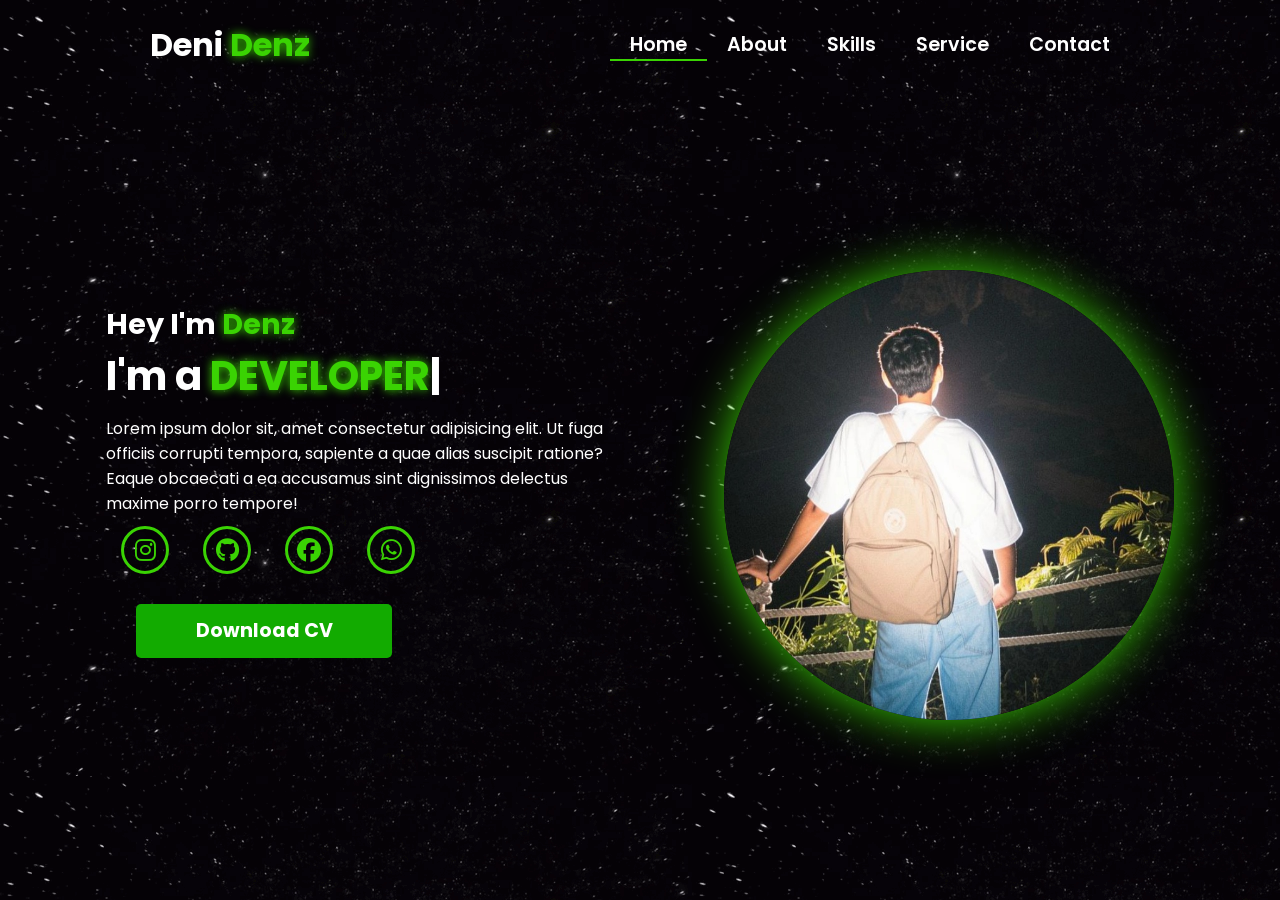
==== Portfolio/index.html @ 733ba628 "Initial commit via RepoFlow (10 file)" ====
<!-- Subscrbe YouTube Tamzidan Mahdiyin  -->
<!DOCTYPE html>
<html lang="en">

<head>

    <!-- Pengaturan karakter encoding untuk mendukung semua karakter Unicode -->
    <meta charset="UTF-8">

    <!-- Pengaturan viewport untuk responsivitas pada perangkat mobile -->
    <meta name="viewport" content="width=device-width, initial-scale=1.0">

    <!-- 
      Import Font Awesome untuk ikon sosial media dan navigasi
      Versi 6.5.1 dipilih untuk fitur dan ikon terbaru 
    -->
    <link rel="stylesheet" href="https://cdnjs.cloudflare.com/ajax/libs/font-awesome/6.5.1/css/all.min.css">

    <!-- 
      Import AOS (Animate On Scroll) library
      Digunakan untuk membuat animasi scroll yang menarik 
    -->
    <link rel="stylesheet" href="https://unpkg.com/aos@next/dist/aos.css" />

    <!-- Import file CSS custom untuk styling tambahan -->
    <link rel="stylesheet" href="css/style.css">
    <title>portfolio Denz</title>
</head>

<body>

    <!-- 
      Navigation Section
      - Menggunakan sistem grid untuk layout
      - Includes logo dan menu navigasi
      - Responsive dengan hamburger menu untuk mobile 
    -->
    <nav>
        <div class="nav-container">

            <!-- 
              Logo dengan animasi zoom-in
              data-aos-duration: 1500ms untuk animasi yang smooth 
            -->
            <div class="logo" data-aos="zoom-in" data-aos-duration="1500">
                Deni <span>Denz</span>
            </div>

            <!-- 
              Navigation Links
              - Menggunakan fade-up animation dengan delays bertingkat
              - Active class untuk halaman yang sedang aktif 
            -->
            <div class="links">
                <div class="link active" data-aos="fade-up" data-aos-duration="1500" data-aos-delay="100"><a
                        href="index.html">Home</a></div>
                <div class="link" data-aos="fade-up" data-aos-duration="1500" data-aos-delay="200"><a
                        href="about.html">About</a></div>
                <div class="link" data-aos="fade-up" data-aos-duration="1500" data-aos-delay="300"><a
                        href="skill.html">Skills</a></div>
                <div class="link" data-aos="fade-up" data-aos-duration="1500" data-aos-delay="400"><a
                        href="service.html">Service</a></div>
                <div class="link" data-aos="fade-up" data-aos-duration="1500" data-aos-delay="500"><a
                        href="contact.html">Contact</a></div>
            </div>
        </div>

        <!-- 
          Hamburger Menu Icon
          - Muncul pada tampilan mobile
          - Menggunakan Font Awesome icon
          - onClick handler untuk membuka menu 
        -->
        <i class="fa-solid fa-bars hamburg" onclick="hamburg()"></i>

        <!-- 
          Dropdown Menu untuk Mobile
          - Berisi link navigasi yang sama
          - Muncul ketika hamburger menu diklik
          - Includes tombol close (x) 
        -->
        <div class="dropdown">
            <div class="links">
                <a href="index.html">Home</a>
                <a href="about.html">About</a>
                <a href="skill.html">Skills</a>
                <a href="service.html">Service</a>
                <a href="contact.html">Contact</a>
                <i class="fa-solid fa-xmark cancel" onclick="cancel()"></i>
            </div>
        </div>
    </nav>

    <!-- 
      Main Content Section
      - Menggunakan grid untuk layout dua kolom
      - Includes teks intro dan gambar profil 
    -->
    <section>
        <div class="main-container">
            <!-- 
              Content Container
              - Berisi heading, typewriter effect, dan social links
              - Setiap elemen memiliki animasi AOS yang berbeda 
            -->
            <div class="content">
                <!-- Heading dengan fade-left animation -->
                <h1 data-aos="fade-left" data-aos-duration="1500" data-aos-delay="700">Hey I'm <span>Denz</span>
                </h1>

                <!-- 
                  Typewriter Effect
                  - Menggunakan JavaScript untuk animasi ketik
                  - Fade-right animation untuk container 
                -->
                <div data-aos="fade-right" data-aos-duration="1500" data-aos-delay="900" class="typewriter">I'm a <span
                        class="typewriter-text"></span><label for="">|</label></div>

                <!-- Paragraf deskripsi dengan flip-down animation -->
                <p data-aos="flip-down" data-aos-duration="1500" data-aos-delay="1100">Lorem ipsum dolor sit, amet
                    consectetur adipisicing elit. Ut fuga officiis corrupti tempora, sapiente a quae alias suscipit
                    ratione? Eaque obcaecati a ea accusamus sint dignissimos delectus maxime porro tempore!</p>

                <!-- 
                  Social Media Links
                  - Menggunakan Font Awesome icons
                  - Fade-up animation dengan delays bertingkat 
                -->
                <div class="social-links">
                    <a data-aos="fade-up" data-aos-duration="1500" data-aos-delay="1300"><i
                            class="fa-brands fa-instagram"></i></a>
                    <a href="#" data-aos="fade-up" data-aos-duration="1500" data-aos-delay="1400"><i
                            class="fa-brands fa-github"></i></a>
                    <a href="#" data-aos="fade-up" data-aos-duration="1500" data-aos-delay="1500"><i
                            class="fa-brands fa-facebook"></i></a>
                    <a href="#" data-aos="fade-up" data-aos-duration="1500" data-aos-delay="1600"><i
                            class="fa-brands fa-whatsapp"></i></a>
                </div>

                <!-- 
                  Download CV Button
                  - Zoom-out animation dengan delay terpanjang
                  - Styling didefinisikan di CSS 
                -->
                <div class="btn" data-aos="zoom-out" data-aos-duration="1500" data-aos-delay="1800">
                    <button>Download CV</button>
                </div>
            </div>

            <!-- 
              Image Container
              - Menggunakan zoom-in animation
              - Durasi lebih panjang (3000ms) untuk efek dramatic 
            -->
            <div class="image" data-aos="zoom-in" data-aos-duration="3000">
                <img src="img/zoro.jpg" alt="">
            </div>
        </div>
    </section>

    <!-- 
      Script Imports
      - AOS library untuk animasi
      - Custom JavaScript untuk fungsionalitas tambahan 
    -->
    <script src="https://unpkg.com/aos@next/dist/aos.js"></script>
    <script>
        // Inisialisasi AOS dengan offset 0 untuk trigger tepat waktu
        AOS.init({ offset: 0, });
    </script>
    <script src="./js/script.js"></script>
</body>

</html>
<!-- Subscrbe YouTube Tamzidan Mahdiyin  -->
---- Portfolio/css/style.css ----
/* Subscrbe YouTube Tamzidan Mahdiyin */

@import url("https://fonts.googleapis.com/css2?family=Poppins:wght@100;200;300;400;500;600&display=swap");

* {
  padding: 0;
  margin: 0;
  font-family: "Poppins", sans-serif;
  box-sizing: border-box;
}

body {
  width: 100%;
  height: 100vh;
  background-image: url("../img/background.gif");
  overflow: hidden;
}

nav {
  width: 100%;
  height: 10vh;
  position: sticky;
}

.nav-container {
  width: 100%;
  height: 100%;
  display: flex;
  justify-content: space-around;
  align-items: center;
}

/* Subscrbe YouTube Tamzidan Mahdiyin */

.logo {
  color: white;
  font-size: 2rem;
  font-weight: bold;
}

.logo span {
  color: rgb(58, 211, 3);
  text-shadow: 0 0 10px rgb(58, 211, 3);
}

.hamburg,
.cancel {
  cursor: pointer;
  position: absolute;
  right: 15px;
  top: 10px;
  color: white;
  display: none;
  font-size: clamp(2.5rem, 0.5rem + 5vw, 3rem);
}

.nav-container .links {
  display: flex;
}

.nav-container .links a {
  font-size: 1.2rem;
  color: white;
  margin: 0 20px;
  text-decoration: none;
  font-weight: 550;
  transition: 0.3s linear;
}

.nav-container .links a:hover {
  color: rgb(58, 211, 3);
  border-bottom: 2px solid rgb(58, 211, 3);
}

.nav-container .links .active {
  color: rgb(58, 211, 3);
  border-bottom: 2px solid rgb(58, 211, 3);
}

.dropdown {
  z-index: 100;
  position: absolute;
  top: 0;
  transform: translateY(-500px);
  width: 100%;
  height: auto;
  backdrop-filter: blur(4px) brightness(40%);
  box-shadow: 0 0 20px black;
  transition: 0.2s linear;
}

.dropdown .links a {
  display: flex;
  color: white;
  text-decoration: none;
  padding: 15px 0;
  justify-content: center;
  align-items: center;
  transition: 0.2s linear;
}

.dropdown .links a:hover {
  background-color: rgb(58, 211, 3);
}

section {
  width: 100%;
  height: 90vh;
}

.main-container {
  width: 100%;
  height: 100%;
  display: flex;
  justify-content: space-evenly;
  align-items: center;
}

.main-container .content {
  color: white;
  width: 40%;
  min-height: 100px;
}

/* Subscrbe YouTube Tamzidan Mahdiyin */

.content h1 {
  font-size: clamp(1rem, 1rem + 5vw, 1.8rem);
}

.content h1 span {
  font-weight: 700;
  text-shadow: 0 0 10px rgb(58, 211, 3);
  color: rgb(58, 211, 3);
}

.content .typewriter {
  font-size: clamp(1rem, 1rem + 5vw, 2.5rem);
  font-weight: 700;
}

.typewriter span {
  color: rgb(58, 211, 3);
  text-shadow: 0 0 10px rgb(58, 211, 3);
}

.content p {
  font-size: clamp(0, 4rem, 0.2rem + 9vw, 1rem);
  margin: 10px 0;
}

.social-links i {
  display: inline-flex;
  justify-content: center;
  align-items: center;
  width: 3rem;
  height: 3rem;
  background-color: transparent;
  border: 0.2rem solid rgb(58, 211, 3);
  border-radius: 50%;
  color: rgb(58, 211, 3);
  margin: 0 15px;
  font-size: 1.5rem;
  transition: 0.2s linear;
}

.social-links i:hover {
  scale: 1.3;
  filter: drop-shadow(0 0 10px rgb(58, 211, 3));
  color: black;
  background-color: rgb(58, 211, 3);
  -webkit-filter: drop-shadow(0 0 10px rgb(58, 211, 3));
}

.content button {
  width: 50%;
  height: 6vh;
  margin: 30px;
  background-color: rgb(18 171 0);
  color: white;
  border: none;
  outline: none;
  font-size: 120%;
  font-weight: 700;
  border-radius: 5px;
  transition: 0.2s linear;
}

.content button:hover {
  scale: 1.1;
  color: rgb(58, 211, 3);
  border: 2px solid rgb(58, 211, 3);
  background-color: transparent;
  font-weight: 700;
  box-shadow: 0 0 40px 5px rgb(58, 211, 3);
}

.main-container .image {
  width: 50vh;
  height: 50vh;
  border-radius: 100%;
  overflow: hidden;
  box-shadow: 0 0 50px rgb(58, 211, 3);
}

.main-container .image img {
  width: 100%;
  height: 100%;
}

.main-container .image:hover {
  animation: animate 1.5s ease-in-out infinite;
  -webkit-animation: animate 1.5s ease-in-out infinite;
}

@keyframes animate {
  0% {
    scale: 1;
  }
  50% {
    scale: 1.05;
  }
  100% {
    scale: 1;
  }
}

@media (max-width: 884px) {
  nav .logo {
    position: absolute;
    top: 16px;
    left: 15px;
    font-size: 1.5rem;
  }

  .main-container {
    display: flex;
    flex-direction: column-reverse;
  }

  .nav-container .links {
    display: none;
  }

  .hamburg,
  .cancel {
    display: block;
  }

  .main-container .content {
    width: 80%;
  }
  .social-links i {
    width: 2.5rem;
    height: 2.5rem;
    font-size: 1.5rem;
  }

  .main-container .image {
    z-index: -1;
    width: 50%;
    height: 80%;
  }
}

@media (max-width: 440px) {
  .main-container .image {
    width: 60%;
    height: 30%;
  }

  .main-container .content {
    width: 80%;
  }

  .main-container button {
    margin-top: 15px;
  }
}
/* Subscrbe YouTube Tamzidan Mahdiyin */
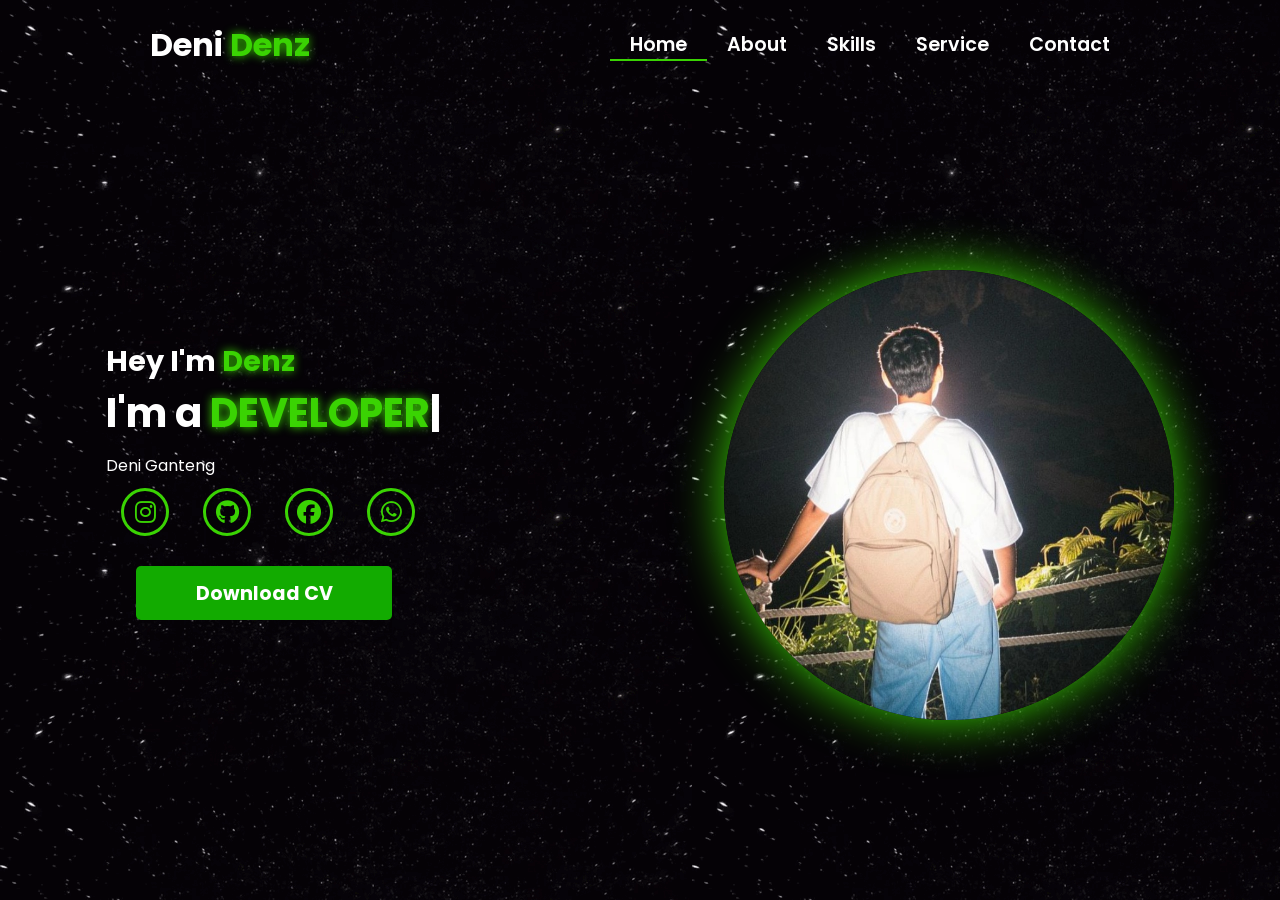
==== commit 0e04ab23: "Update index.html" ====
--- a/Portfolio/index.html
+++ b/Portfolio/index.html
@@ -117,9 +117,7 @@
                         class="typewriter-text"></span><label for="">|</label></div>
 
                 <!-- Paragraf deskripsi dengan flip-down animation -->
-                <p data-aos="flip-down" data-aos-duration="1500" data-aos-delay="1100">Lorem ipsum dolor sit, amet
-                    consectetur adipisicing elit. Ut fuga officiis corrupti tempora, sapiente a quae alias suscipit
-                    ratione? Eaque obcaecati a ea accusamus sint dignissimos delectus maxime porro tempore!</p>
+                <p data-aos="flip-down" data-aos-duration="1500" data-aos-delay="1100">Deni Ganteng</p>
 
                 <!-- 
                   Social Media Links
@@ -172,4 +170,4 @@
 </body>
 
 </html>
-<!-- Subscrbe YouTube Tamzidan Mahdiyin  -->+<!-- Subscrbe YouTube Tamzidan Mahdiyin  -->
